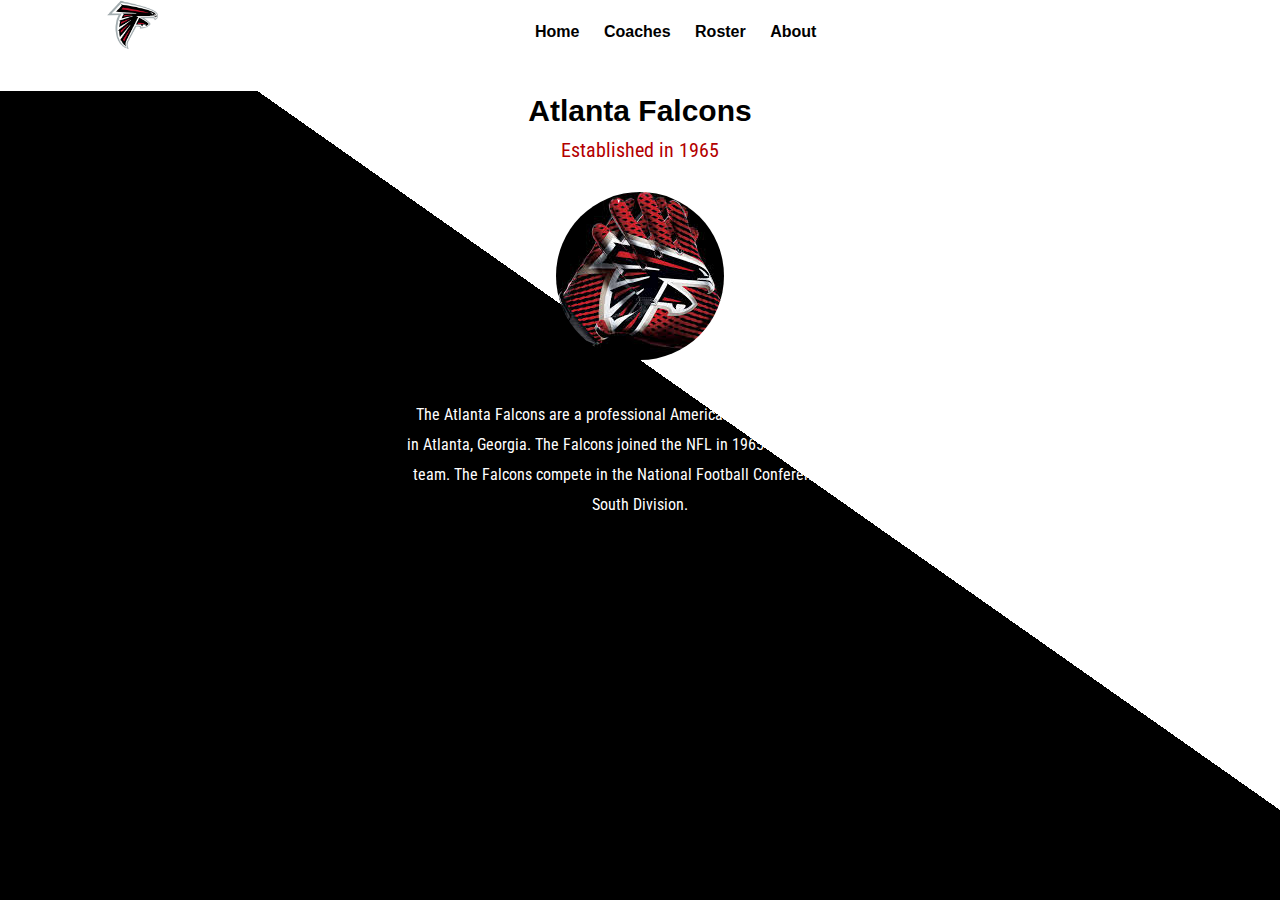
==== docs/about falcons.html @ 09afa895 "ATL" ====
<html>

<head>
    <link rel="stylesheet" href= "falcon.css">
    <link href="https://fonts.googleapis.com/css2?family=Open+Sans:wght@500&family=Roboto+Condensed&display=swap" rel="stylesheet">
    <link href="https://fonts.googleapis.com/css2?family=Open+Sans:wght@500&family=Roboto+Condensed&family=Sora&display=swap" rel="stylesheet">
<title>About Falcons  </title>
</head>

<header>
    <section class="atlanta">
        <a href="MyCode.html">Home</a>
        <a href="coaches.html">Coaches</a>
        <a href="table roster.html">Roster</a>
        <a href="about falcons.html">About</a>
        <img src="../docs/redbird.png" id="bird">


</header>

<main>

<section class="team">
    <h1> Atlanta Falcons</h1>
    <h2> Established in 1965</h2>
    

<section class="superbowl">
<img src="../docs/falconhand.jpg">
</section>
<p id="gloves">
 The Atlanta Falcons are a professional American football team based<br>
 in Atlanta, Georgia. The Falcons joined the NFL in 1965 as an expansion <br>
 team. The Falcons compete in the National Football Conference (NFC) <br>
 South Division.
 
</p>









</main>




</html>
---- docs/falcon.css ----
*{
    box-sizing: border-box;
    margin: 0;
    padding: 0;
}

@import url('https://fonts.googleapis.com/css2?family=Roboto:wght@400;700&display=swap');



.atlanta {
    background-color: white;
    color: black;
    text-indent: 550px;
    word-spacing: 50px;
    padding-bottom: 50px;
    font-weight: bold;
    font-family: Arial, Helvetica, sans-serif;
    position: fixed;
     top: 0;
     width: 100%;
}


html {


}


body {
font-family: 'Roboto', 'sans-serif';
 background-repeat: no-repeat;
 background-size: cover;
 background-image: linear-gradient(to bottom left , white 45%,  black 15%);
}



#bird {
    margin-left: -60%;
    height: 50px;
    margin-bottom: -1%;
}

.team {

margin:0 auto;
padding: 30 3rem;
margin-top:  4rem;
text-align: center;


}

h1 {
    color: black;
    font-size:30px;
    font-weight: 700;
    margin-bottom: 2px;
    text-align: center;
    font-family: 'Ubuntu', sans-serif;
    
}

h2 {
    color:#b30000;
    font-size: 20px;
    font-weight: 400;
    font-family: 'Roboto Condensed', sans-serif;
    margin-top: 10px;
}

h3 {
    color:black;
    font-size: 20px;
    font-weight: 400px;
}

.superbowl {
    width: 700px;
    clip-path: circle();
    margin: auto;
    padding: -10px;
    margin-top: 30px;
    




    
}

p {
    font-size: 2px;
    color: red;
    line-height: 5px;
    margin-bottom: 5px;
}

#gloves {
    color: white;
    font-size: 1rem;
    line-height: 30px;
    margin-bottom: 1rem;
    text-align: center;
    padding-top: 40px;
    font-family: 'Roboto Condensed', sans-serif;
    
}

a {
    color: black;
    text-decoration: none;
    margin: -15px;
    padding-right:-10px;
    
    
}

#corner {
    clip-path: circle();
    margin: auto;
}
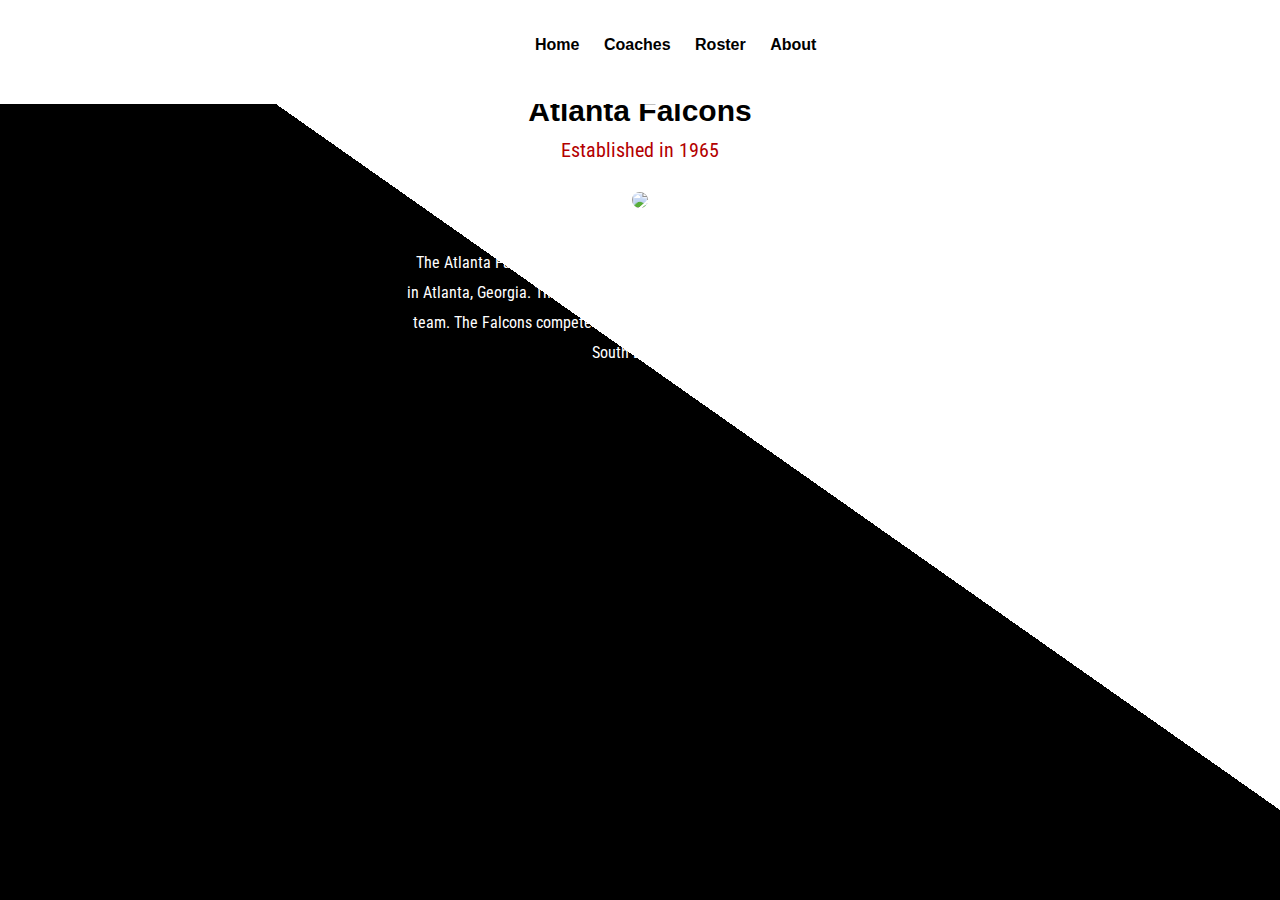
==== commit 9921c464: "Update about falcons.html" ====
--- a/docs/about falcons.html
+++ b/docs/about falcons.html
@@ -9,7 +9,7 @@
 
 <header>
     <section class="atlanta">
-        <a href="MyCode.html">Home</a>
+        <a href="mycode.html">Home</a>
         <a href="coaches.html">Coaches</a>
         <a href="table roster.html">Roster</a>
         <a href="about falcons.html">About</a>
@@ -49,4 +49,4 @@
 
 
 
-</html>+</html>
